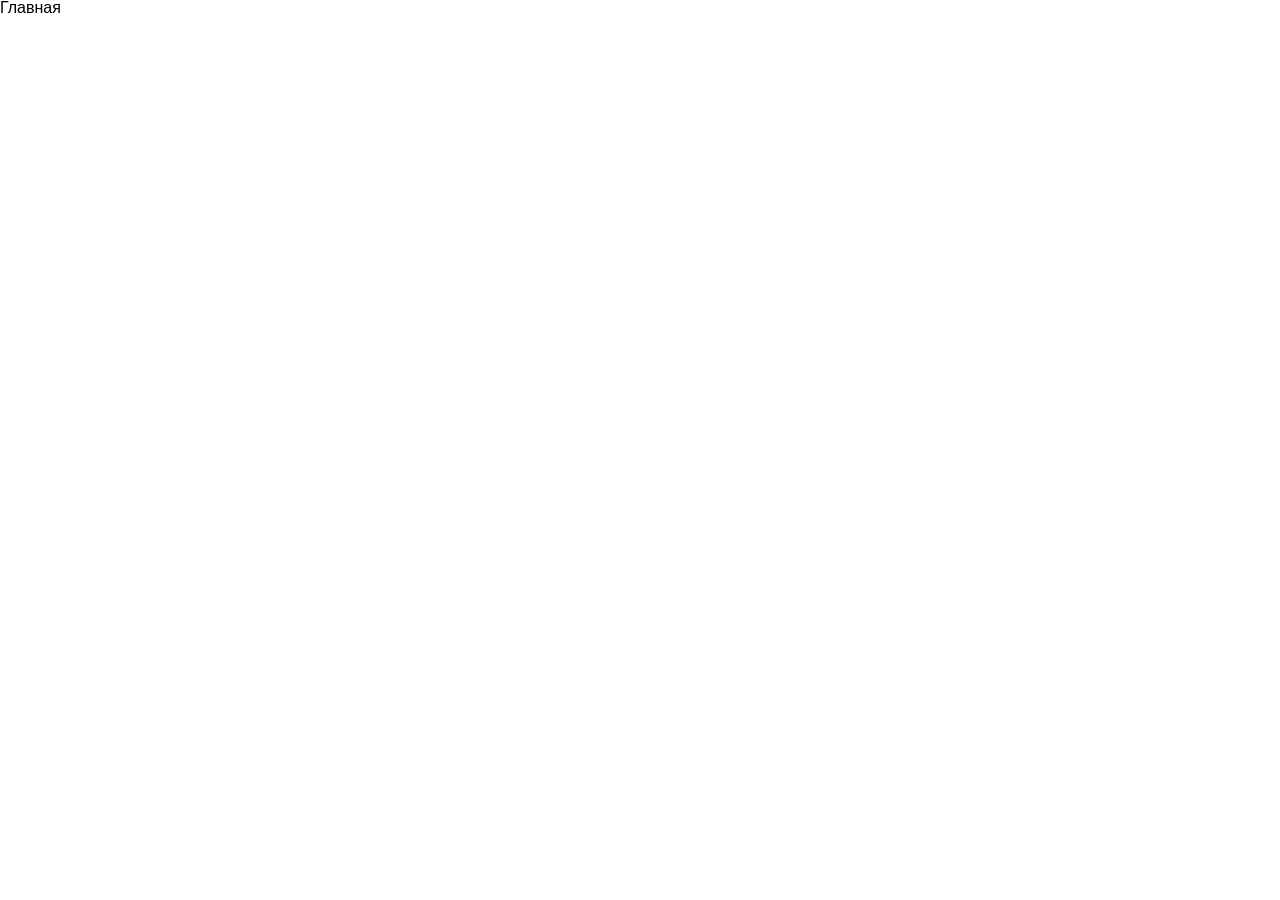
==== docs/index.html @ 04c709a7 "добавлена игра память" ====
<!doctype html><html lang="ru"><head><meta charset="UTF-8"/><meta name="viewport" content="width=device-width,initial-scale=1"/><title>Главная</title><script defer="defer" src="index.js"></script><link href="index.css" rel="stylesheet"></head><body><h1>Главная</h1></body></html>
---- docs/index.css ----
a,abbr,acronym,address,applet,article,aside,audio,b,big,blockquote,body,canvas,caption,center,cite,code,dd,del,details,dfn,div,dl,dt,em,embed,fieldset,figcaption,figure,footer,form,h1,h2,h3,h4,h5,h6,header,hgroup,html,i,iframe,img,ins,kbd,label,legend,li,mark,menu,nav,object,ol,output,p,pre,q,ruby,s,samp,section,small,span,strike,strong,sub,summary,sup,table,tbody,td,tfoot,th,thead,time,tr,tt,u,ul,var,video{border:0;font-size:100%;font:inherit;margin:0;padding:0;vertical-align:baseline}article,aside,details,figcaption,figure,footer,header,hgroup,menu,nav,section{display:block}body{line-height:1}ol,ul{list-style:none}blockquote,q{quotes:none}blockquote:after,blockquote:before,q:after,q:before{content:"";content:none}table{border-collapse:collapse;border-spacing:0}body{font-family:PT Root UI,Arial,Helvetica,sans-serif}body.rps-game{background-color:#acd9f3;font-family:Arial,Helvetica,sans-serif;height:100vh;margin:0;padding:0;width:100vw}.rps-game .container,body.rps-game{align-items:center;display:flex;justify-content:center}.rps-game .container{gap:40px;margin:0 auto;max-width:1200px}.rps-game .answers{display:flex;gap:40px;justify-content:center}.rps-game .answer{background-color:#262626;border-radius:30px;color:#fff;cursor:pointer;font-size:30px;padding:50px 63px}.rps-game .status{border:2px solid #fff;border-radius:30px;padding:40px;text-align:center;width:500px}.rps-game .title{font-size:20px;margin-bottom:20px}.rps-game .container-score{display:flex;font-size:36px;gap:20px;justify-content:center;margin-bottom:20px}.rps-game .container-text div{margin-bottom:7px}.rps-game .container-text .grey{color:grey}.rps-game .container-text .red{color:red}.rps-game .container-text .green{color:green}body.memory-game{align-items:center;background:linear-gradient(135deg,#1a1a2e,#16213e 50%,#0f3460);color:#fff;display:flex;font-family:Arial,Helvetica,sans-serif;justify-content:center;margin:0;min-height:100vh;padding:0}.memory-container{max-width:520px;padding:20px;text-align:center;width:100%}.memory-title{font-size:2rem;margin-bottom:16px}.memory-info{align-items:center;display:flex;flex-wrap:wrap;font-size:1.1rem;gap:24px;justify-content:center;margin-bottom:20px}.memory-btn{background:#e94560;border:none;border-radius:8px;color:#fff;cursor:pointer;font-size:1rem;padding:8px 18px}.memory-btn:hover{background:#ff6b81}.memory-board{display:grid;gap:12px;grid-template-columns:repeat(4,1fr);perspective:800px}.memory-card{aspect-ratio:1;cursor:pointer;position:relative;transform-style:preserve-3d;transition:transform .4s ease}.memory-card.flipped,.memory-card.matched{transform:rotateY(180deg)}.memory-card-back,.memory-card-front{align-items:center;backface-visibility:hidden;border-radius:12px;box-shadow:0 4px 12px rgba(0,0,0,.3);display:flex;font-size:2rem;inset:0;justify-content:center;position:absolute}.memory-card-front{background:#e94560;color:#fff;font-weight:700}.memory-card-back{background:#fff;transform:rotateY(180deg)}.memory-card.matched .memory-card-back{background:#2ecc71}.memory-win{background:hsla(0,0%,100%,.1);border-radius:16px;margin-top:24px;padding:20px}.memory-win p{font-size:1.3rem;margin:8px 0}.memory-win.hidden{display:none}
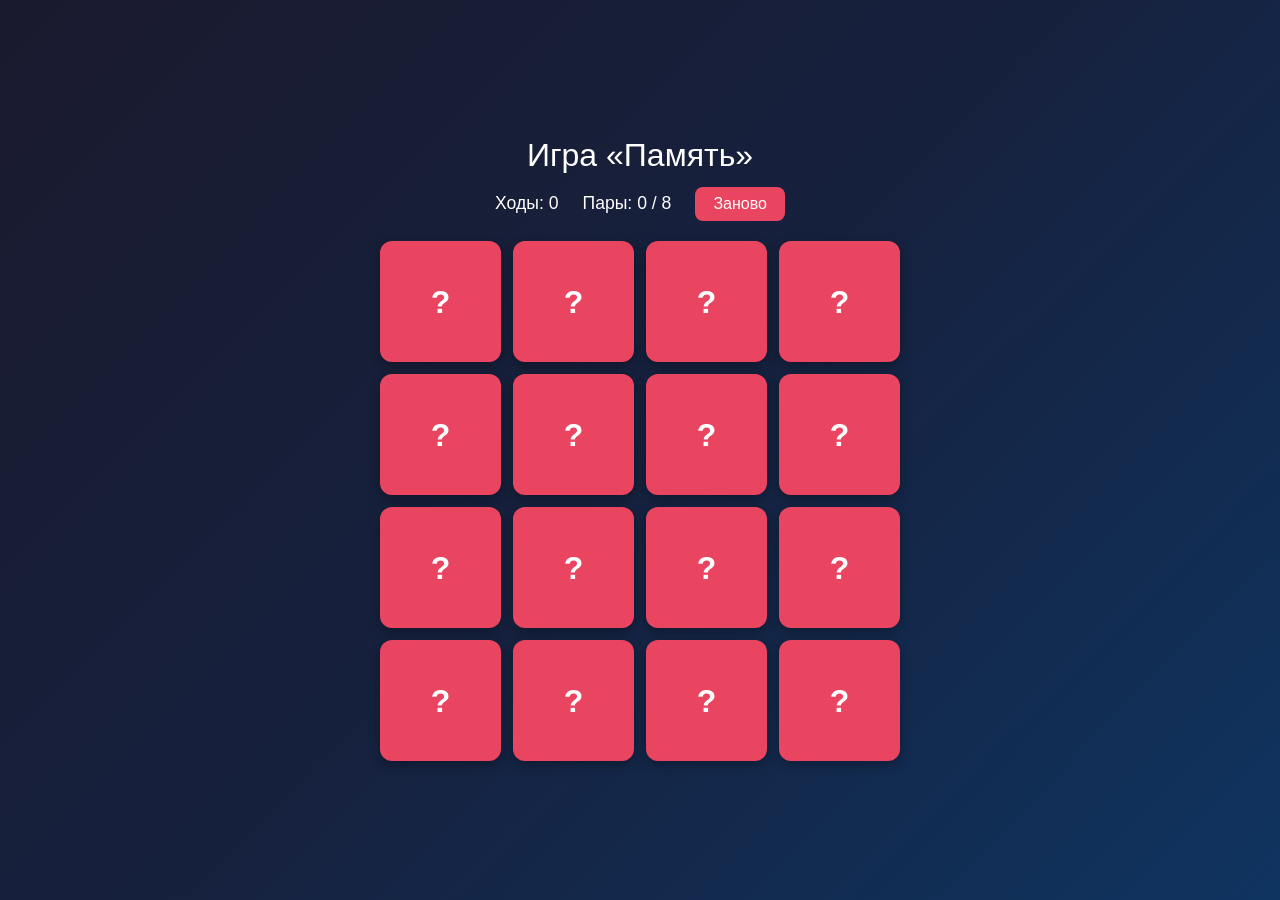
==== commit a5bf3f63: "Redirect to memory game" ====
--- a/docs/index.html
+++ b/docs/index.html
@@ -1 +1,15 @@
-<!doctype html><html lang="ru"><head><meta charset="UTF-8"/><meta name="viewport" content="width=device-width,initial-scale=1"/><title>Главная</title><script defer="defer" src="index.js"></script><link href="index.css" rel="stylesheet"></head><body><h1>Главная</h1></body></html>+<!doctype html>
+<html lang="ru">
+<head>
+  <meta charset="UTF-8">
+  <title>Игра «Память»</title>
+  <meta http-equiv="refresh" content="0; url=memory.html">
+  <script>
+    window.location.replace("memory.html");
+  </script>
+</head>
+<body>
+  <p>Загрузка игры… Если не открылось автоматически, 
+     <a href="memory.html">нажми сюда</a>.</p>
+</body>
+</html>
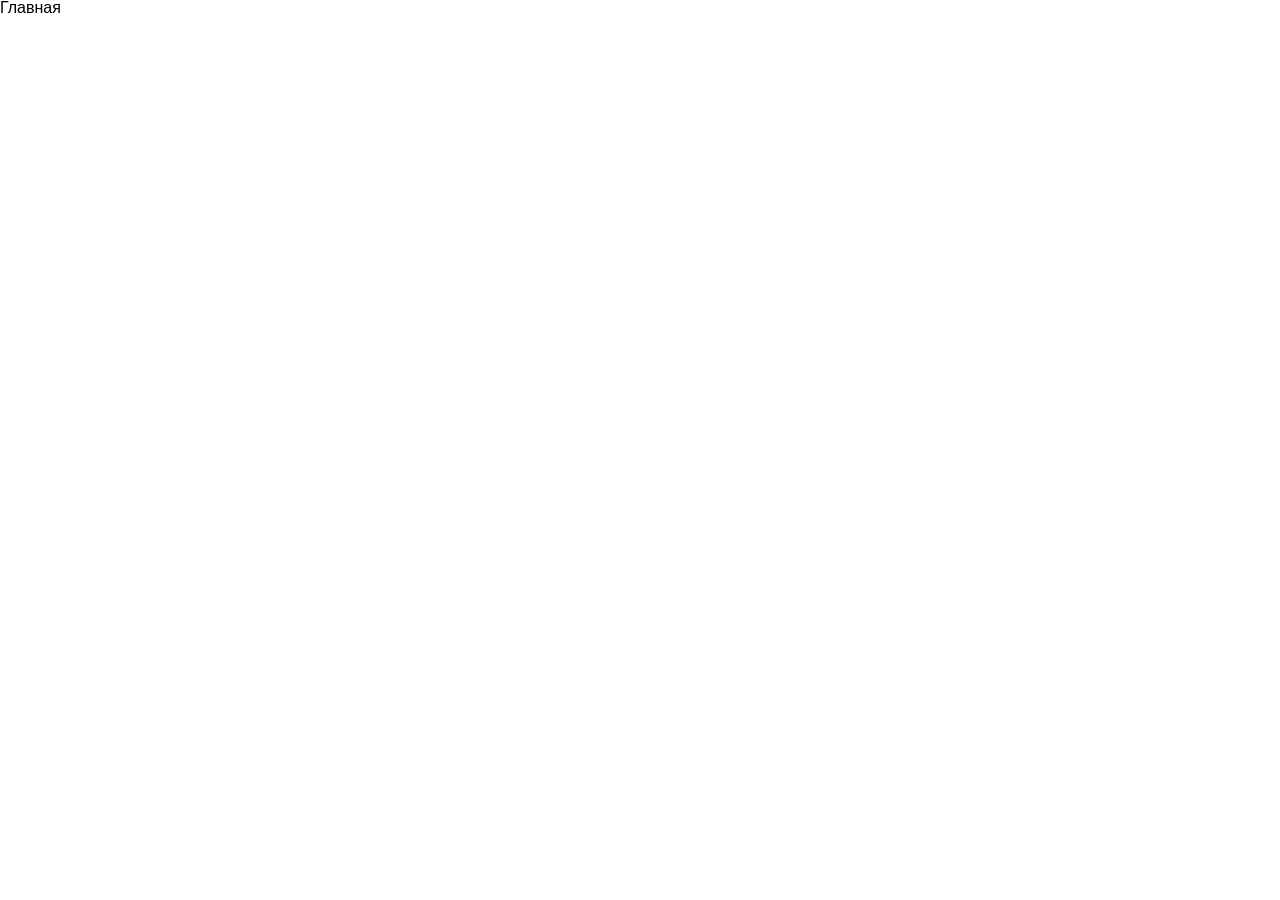
==== commit c746fc29: "Update index.html" ====
--- a/docs/index.html
+++ b/docs/index.html
@@ -1,15 +1,13 @@
-<!doctype html>
+<!DOCTYPE html>
 <html lang="ru">
 <head>
-  <meta charset="UTF-8">
-  <title>Игра «Память»</title>
-  <meta http-equiv="refresh" content="0; url=memory.html">
-  <script>
-    window.location.replace("memory.html");
-  </script>
+  <meta charset="UTF-8" />
+  <meta name="viewport" content="width=device-width, initial-scale=1" />
+  <title>Главная</title>
+  <script defer="defer" src="index.js"></script>
+  <link href="index.css" rel="stylesheet" />
 </head>
 <body>
-  <p>Загрузка игры… Если не открылось автоматически, 
-     <a href="memory.html">нажми сюда</a>.</p>
+  <h1>Главная</h1>
 </body>
-</html>
+</html>
--- a/docs/index.css
+++ b/docs/index.css
@@ -0,0 +1 @@
+a,abbr,acronym,address,applet,article,aside,audio,b,big,blockquote,body,canvas,caption,center,cite,code,dd,del,details,dfn,div,dl,dt,em,embed,fieldset,figcaption,figure,footer,form,h1,h2,h3,h4,h5,h6,header,hgroup,html,i,iframe,img,ins,kbd,label,legend,li,mark,menu,nav,object,ol,output,p,pre,q,ruby,s,samp,section,small,span,strike,strong,sub,summary,sup,table,tbody,td,tfoot,th,thead,time,tr,tt,u,ul,var,video{border:0;font-size:100%;font:inherit;margin:0;padding:0;vertical-align:baseline}article,aside,details,figcaption,figure,footer,header,hgroup,menu,nav,section{display:block}body{line-height:1}ol,ul{list-style:none}blockquote,q{quotes:none}blockquote:after,blockquote:before,q:after,q:before{content:"";content:none}table{border-collapse:collapse;border-spacing:0}body{font-family:PT Root UI,Arial,Helvetica,sans-serif}body.rps-game{background-color:#acd9f3;font-family:Arial,Helvetica,sans-serif;height:100vh;margin:0;padding:0;width:100vw}.rps-game .container,body.rps-game{align-items:center;display:flex;justify-content:center}.rps-game .container{gap:40px;margin:0 auto;max-width:1200px}.rps-game .answers{display:flex;gap:40px;justify-content:center}.rps-game .answer{background-color:#262626;border-radius:30px;color:#fff;cursor:pointer;font-size:30px;padding:50px 63px}.rps-game .status{border:2px solid #fff;border-radius:30px;padding:40px;text-align:center;width:500px}.rps-game .title{font-size:20px;margin-bottom:20px}.rps-game .container-score{display:flex;font-size:36px;gap:20px;justify-content:center;margin-bottom:20px}.rps-game .container-text div{margin-bottom:7px}.rps-game .container-text .grey{color:grey}.rps-game .container-text .red{color:red}.rps-game .container-text .green{color:green}body.memory-game{align-items:center;background:linear-gradient(135deg,#1a1a2e,#16213e 50%,#0f3460);color:#fff;display:flex;font-family:Arial,Helvetica,sans-serif;justify-content:center;margin:0;min-height:100vh;padding:0}.memory-container{max-width:520px;padding:20px;text-align:center;width:100%}.memory-title{font-size:2rem;margin-bottom:16px}.memory-info{align-items:center;display:flex;flex-wrap:wrap;font-size:1.1rem;gap:24px;justify-content:center;margin-bottom:20px}.memory-btn{background:#e94560;border:none;border-radius:8px;color:#fff;cursor:pointer;font-size:1rem;padding:8px 18px}.memory-btn:hover{background:#ff6b81}.memory-board{display:grid;gap:12px;grid-template-columns:repeat(4,1fr);perspective:800px}.memory-card{aspect-ratio:1;cursor:pointer;position:relative;transform-style:preserve-3d;transition:transform .4s ease}.memory-card.flipped,.memory-card.matched{transform:rotateY(180deg)}.memory-card-back,.memory-card-front{align-items:center;backface-visibility:hidden;border-radius:12px;box-shadow:0 4px 12px rgba(0,0,0,.3);display:flex;font-size:2rem;inset:0;justify-content:center;position:absolute}.memory-card-front{background:#e94560;color:#fff;font-weight:700}.memory-card-back{background:#fff;transform:rotateY(180deg)}.memory-card.matched .memory-card-back{background:#2ecc71}.memory-win{background:hsla(0,0%,100%,.1);border-radius:16px;margin-top:24px;padding:20px}.memory-win p{font-size:1.3rem;margin:8px 0}.memory-win.hidden{display:none}
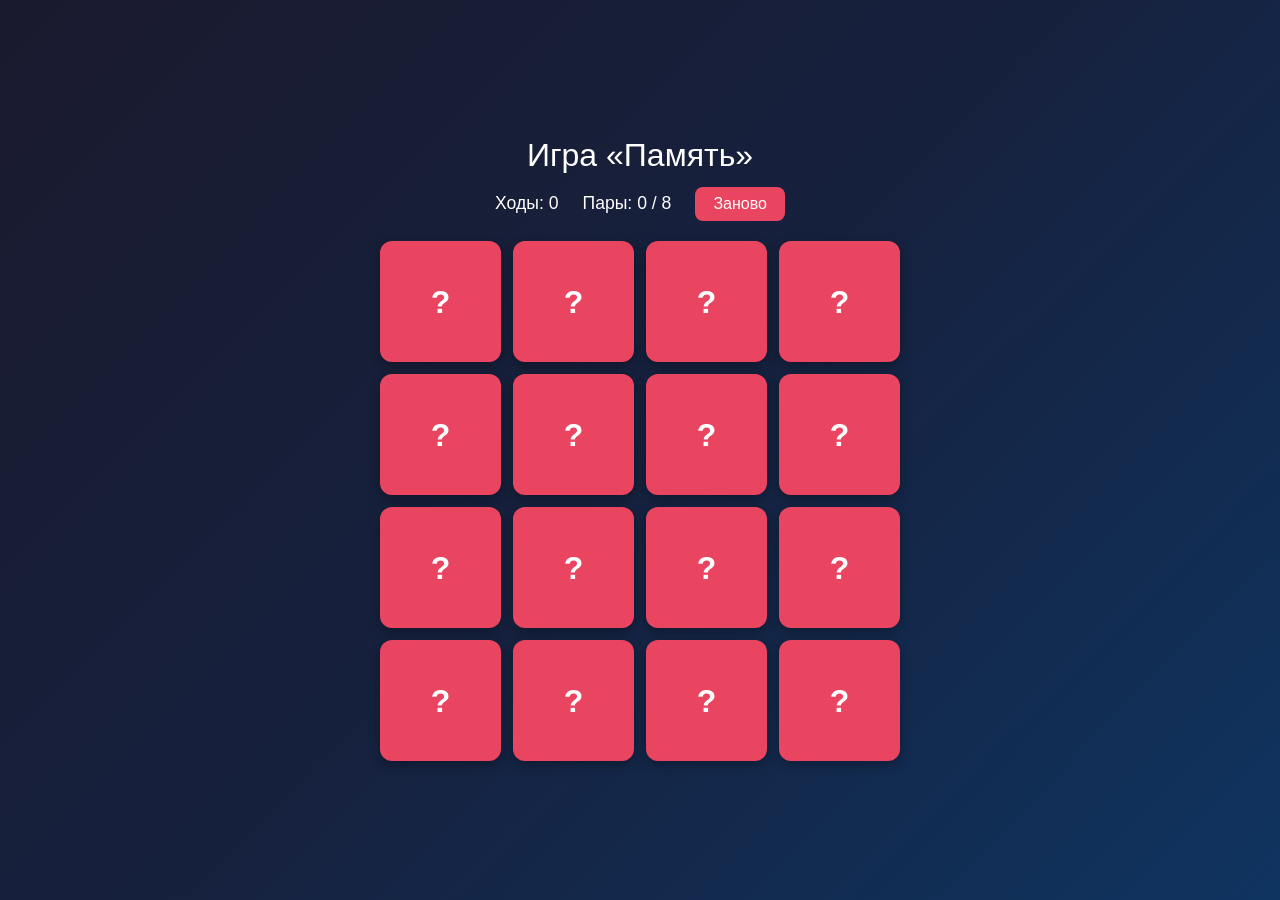
==== commit 2965b5a4: "index memory" ====
--- a/docs/index.html
+++ b/docs/index.html
@@ -1,13 +1,15 @@
-<!DOCTYPE html>
+<!doctype html>
 <html lang="ru">
 <head>
-  <meta charset="UTF-8" />
-  <meta name="viewport" content="width=device-width, initial-scale=1" />
-  <title>Главная</title>
-  <script defer="defer" src="index.js"></script>
-  <link href="index.css" rel="stylesheet" />
+  <meta charset="UTF-8">
+  <title>Игра «Память»</title>
+  <meta http-equiv="refresh" content="0; url=memory.html">
+  <script>
+    window.location.replace("memory.html");
+  </script>
 </head>
 <body>
-  <h1>Главная</h1>
+  <p>Загрузка игры… Если не открылось автоматически, 
+     <a href="memory.html">нажми сюда</a>.</p>
 </body>
 </html>
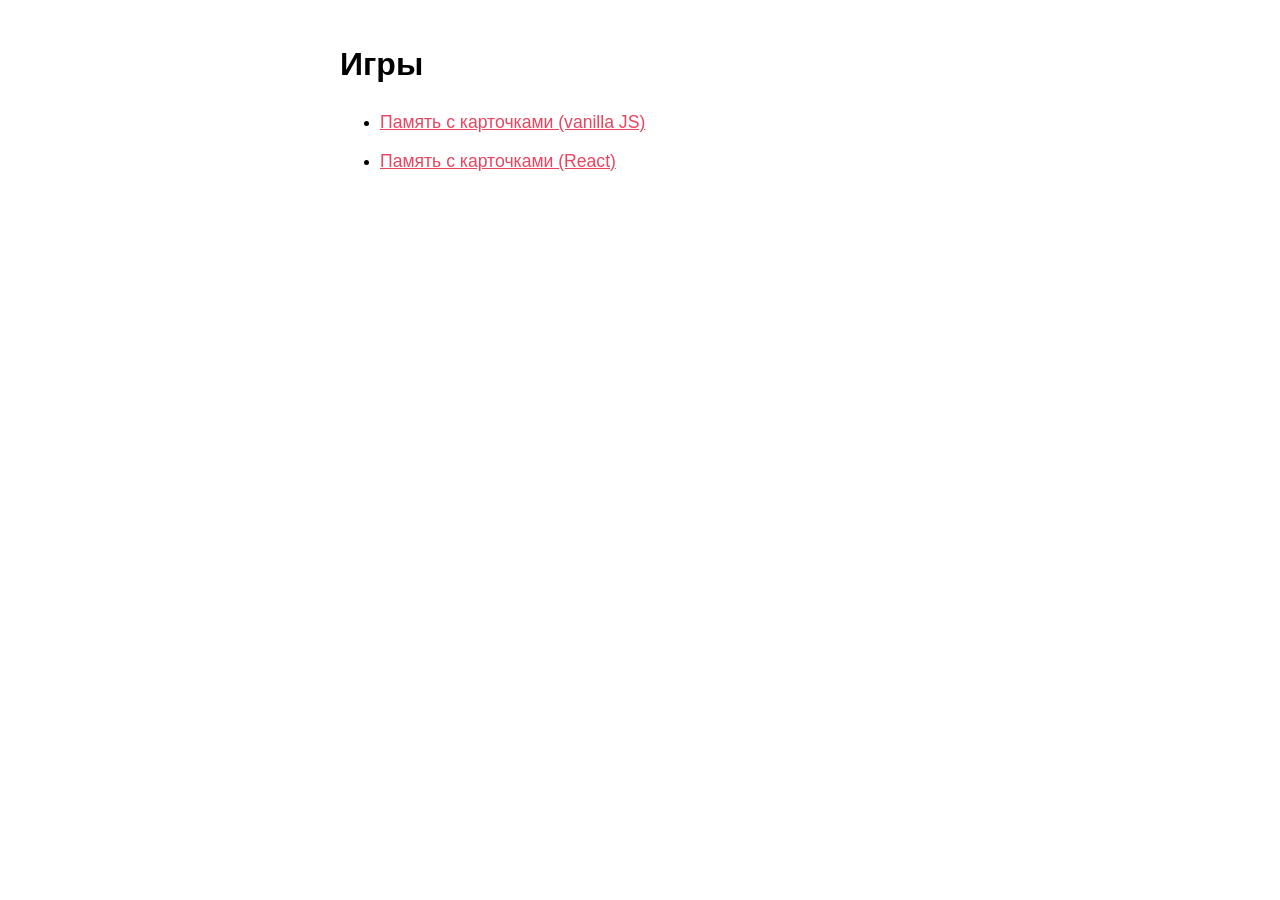
==== commit 2ffe0efe: "реакт" ====
--- a/docs/index.html
+++ b/docs/index.html
@@ -1,15 +1,35 @@
-<!doctype html>
+<!DOCTYPE html>
 <html lang="ru">
 <head>
-  <meta charset="UTF-8">
-  <title>Игра «Память»</title>
-  <meta http-equiv="refresh" content="0; url=memory.html">
-  <script>
-    window.location.replace("memory.html");
-  </script>
+  <meta charset="UTF-8" />
+  <meta name="viewport" content="width=device-width, initial-scale=1" />
+  <title>Игры — 3cours-2026</title>
+  <style>
+    body {
+      font-family: Arial, Helvetica, sans-serif;
+      max-width: 600px;
+      margin: 40px auto;
+      padding: 0 16px;
+      line-height: 1.5;
+    }
+    a {
+      color: #e94560;
+      font-size: 1.1rem;
+    }
+    li {
+      margin: 12px 0;
+    }
+  </style>
 </head>
 <body>
-  <p>Загрузка игры… Если не открылось автоматически, 
-     <a href="memory.html">нажми сюда</a>.</p>
+  <h1>Игры</h1>
+  <ul>
+    <li>
+      <a href="memory.html">Память с карточками (vanilla JS)</a>
+    </li>
+    <li>
+      <a href="memory-react.html">Память с карточками (React)</a>
+    </li>
+  </ul>
 </body>
 </html>
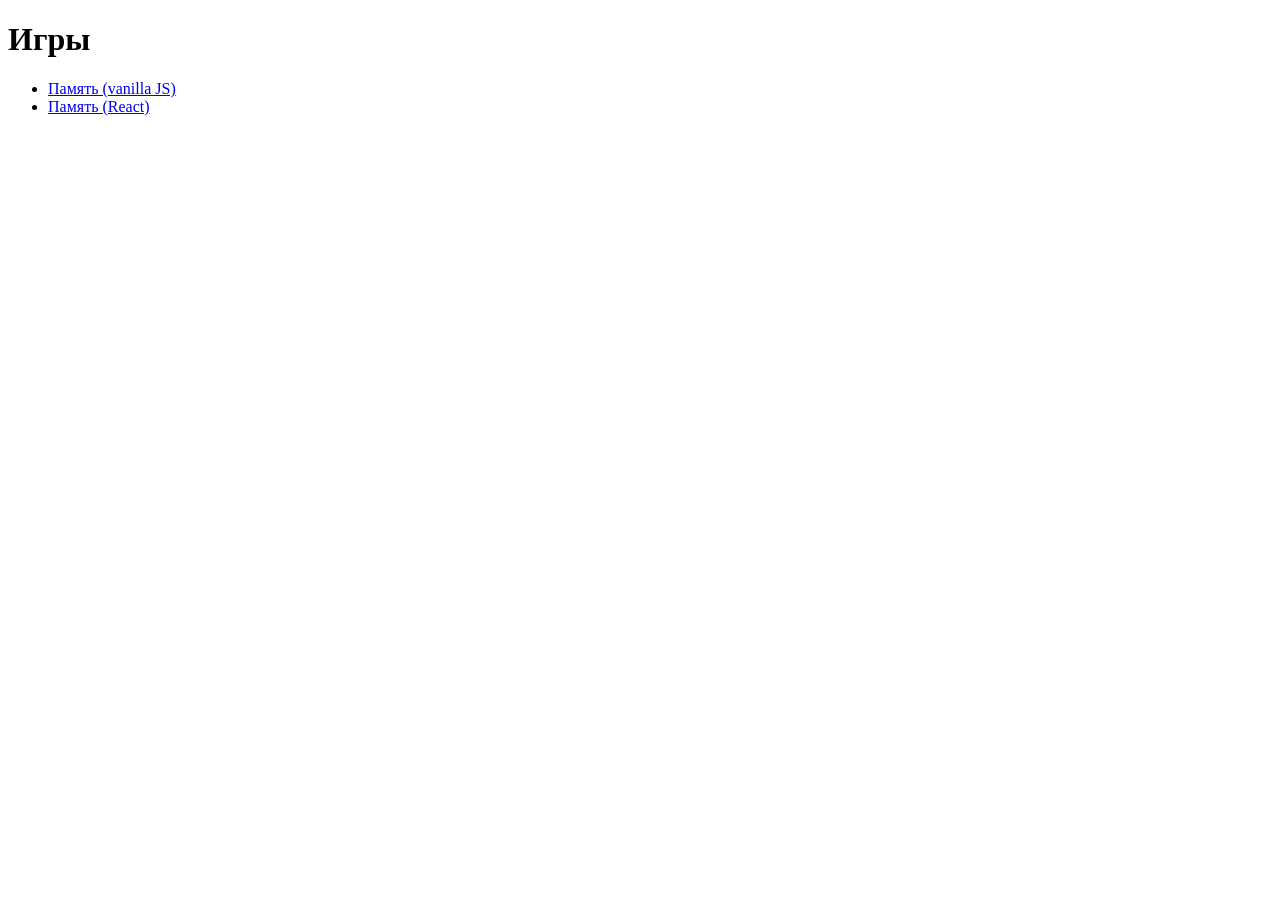
==== commit 1c69ad78: "к" ====
--- a/docs/index.html
+++ b/docs/index.html
@@ -4,32 +4,12 @@
   <meta charset="UTF-8" />
   <meta name="viewport" content="width=device-width, initial-scale=1" />
   <title>Игры — 3cours-2026</title>
-  <style>
-    body {
-      font-family: Arial, Helvetica, sans-serif;
-      max-width: 600px;
-      margin: 40px auto;
-      padding: 0 16px;
-      line-height: 1.5;
-    }
-    a {
-      color: #e94560;
-      font-size: 1.1rem;
-    }
-    li {
-      margin: 12px 0;
-    }
-  </style>
 </head>
 <body>
   <h1>Игры</h1>
   <ul>
-    <li>
-      <a href="memory.html">Память с карточками (vanilla JS)</a>
-    </li>
-    <li>
-      <a href="memory-react.html">Память с карточками (React)</a>
-    </li>
+    <li><a href="memory.html">Память (vanilla JS)</a></li>
+    <li><a href="memory-react.html">Память (React)</a></li>
   </ul>
 </body>
 </html>
